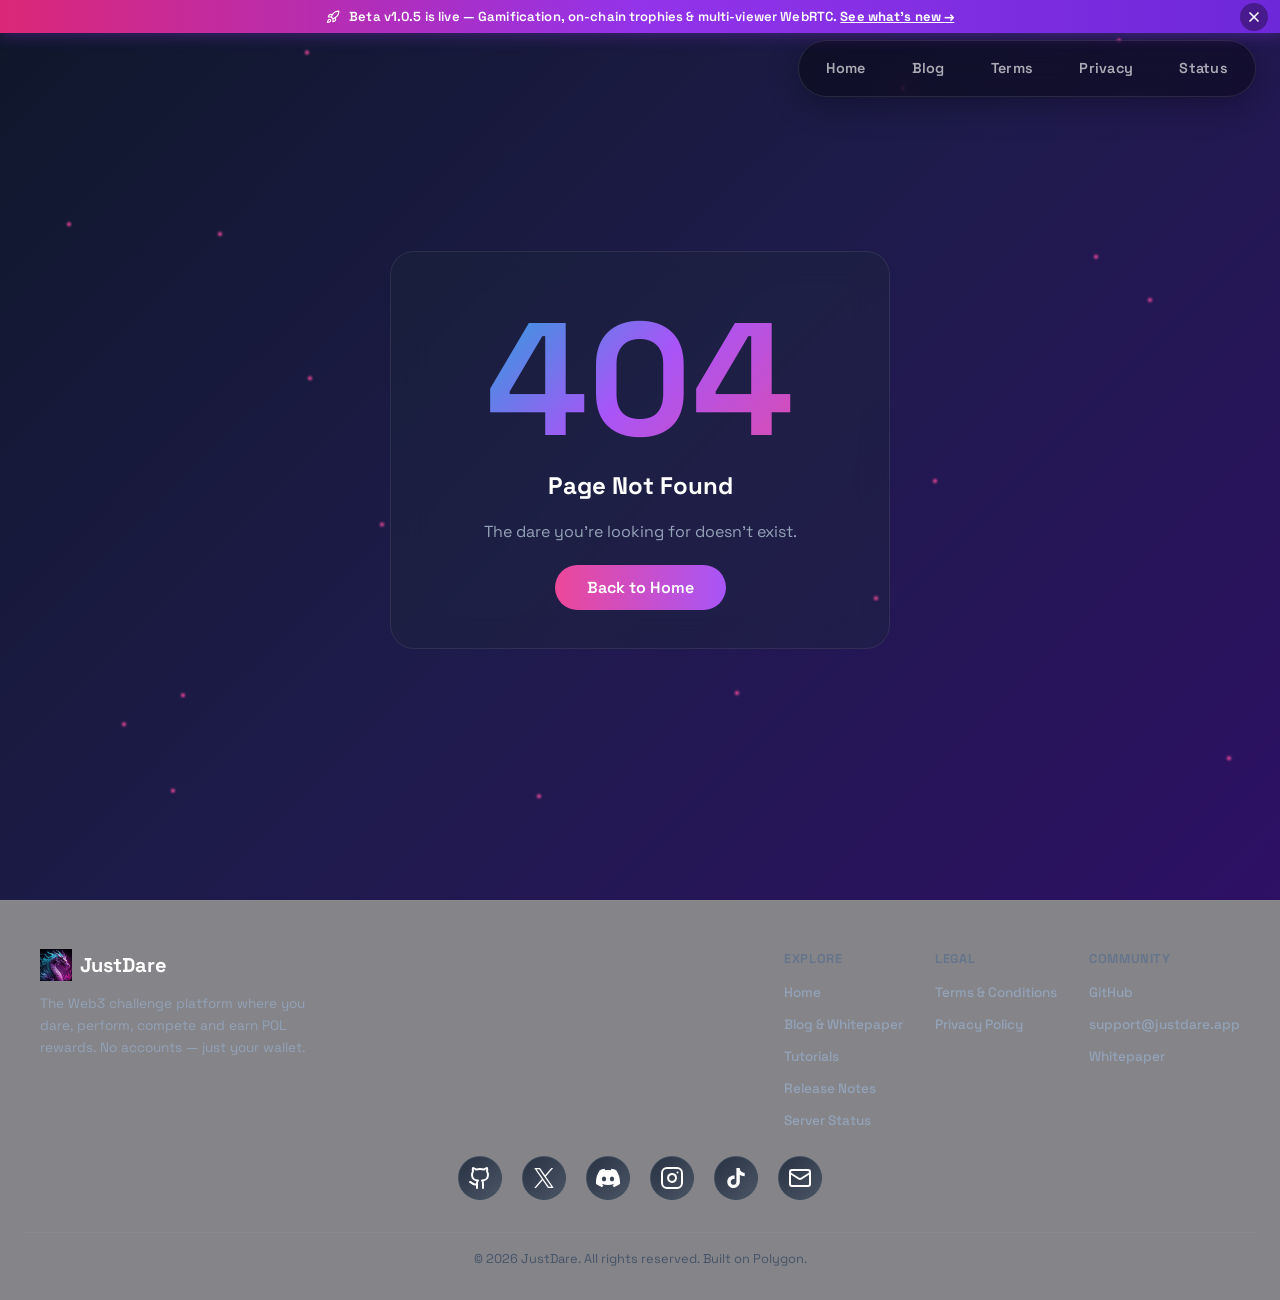
==== index.html @ 3bf2cf42 "Updates" ====
<!doctype html>
<html lang="en">
  <head>
    <!-- Google tag (gtag.js) -->
    <script 
      async
      src="https://www.googletagmanager.com/gtag/js?id=AW-18355187090"
    ></script>
    <script>
      window.dataLayer = window.dataLayer || [];
      function gtag() {
        dataLayer.push(arguments);
      }
      gtag("js", new Date());

      gtag("config", "AW-18355187090");
    </script>
    <meta charset="UTF-8" >

    <!-- Favicons -->
    <link rel="icon" type="image/png" sizes="16x16" href="/favicon-16x16.png" >
    <link rel="icon" type="image/png" sizes="32x32" href="/favicon-32x32.png" >
    <link rel="icon" type="image/png" sizes="48x48" href="/favicon-48x48.png" >
    <link rel="apple-touch-icon" sizes="180x180" href="/apple-touch-icon.png" >
    <link 
      rel="icon"
      type="image/png"
      sizes="192x192"
      href="/android-chrome-192x192.png"
    >
    <link 
      rel="icon"
      type="image/png"
      sizes="512x512"
      href="/android-chrome-512x512.png"
    >

    <meta name="viewport" content="width=device-width, initial-scale=1.0" >

    <!-- SEO Title -->
    <title>JustDare — Online Challenge App: Just Dares, Earn Crypto</title>

    <!-- SEO Meta Description -->
    <meta 
      name="description"
      content="Complete just dares and earn crypto on JustDare — the online challenge platform. Browse online challenges, record your dare, get paid in POL. No followers needed, just courage."
    >

    <!-- Important SEO -->
    <meta name="author" content="JustDare" >
    <meta 
      name="robots"
      content="index, follow, max-image-preview:large, max-snippet:-1, max-video-preview:-1"
    >
    <meta 
      name="keywords"
      content="just dares, online challenge, dare app, challenge app, earn crypto, earn money online, online challenges, web3 challenges, earning money online challenge, Polygon dares, crypto dares, blockchain dare app, fun challenges, social dare app, real-time dare app"
    >
    <link rel="canonical" href="https://justdare.app/" >
    <meta name="application-name" content="JustDare" >
    <meta name="apple-mobile-web-app-title" content="JustDare" >
    <meta name="format-detection" content="telephone=no" >

    <!-- Theme Color -->
    <meta name="theme-color" content="#000000" >

    <!-- Preload Brand Images -->
    <link rel="preload" as="image" href="/assets/LOGO.png" >
    <link rel="preload" as="image" href="/assets/dragon.webp" >

    <!-- Manifest (PWA Support + SEO) -->
    <link rel="manifest" href="/manifest.json" >

    <!-- Open Graph -->
    <meta property="og:type" content="website" >
    <meta 
      property="og:title"
      content="JustDare — Online Challenge App | Just Dares, Earn Crypto"
    >
    <meta 
      property="og:description"
      content="Complete just dares and earn crypto on JustDare. Browse online challenges, record your dare, get paid in POL. No followers needed, just courage."
    >
    <meta 
      property="og:image"
      content="https://justdare.app/android-chrome-512x512.png"
    >
    <meta 
      property="og:image:secure_url"
      content="https://justdare.app/android-chrome-512x512.png"
    >
    <meta property="og:image:type" content="image/png" >
    <meta property="og:image:width" content="512" >
    <meta property="og:image:height" content="512" >
    <meta 
      property="og:image:alt"
      content="JustDare logo — Dare, Perform & Earn Rewards"
    >
    <meta property="og:url" content="https://justdare.app/" >
    <meta property="og:site_name" content="JustDare" >
    <meta property="og:locale" content="en_US" >

    <!-- Twitter -->
    <meta name="twitter:card" content="summary_large_image" >
    <meta name="twitter:title" content="JustDare — Online Challenge App | Just Dares" >
    <meta 
      name="twitter:description"
      content="Complete just dares and earn crypto. Browse online challenges, record your dare, get paid in POL."
    >
    <meta 
      name="twitter:image"
      content="https://justdare.app/assets/twitter.png"
    >
    <meta 
      name="twitter:image:alt"
      content="JustDare — Real-Time Blockchain Challenges"
    >
    <meta name="twitter:site" content="@justdare" >

    <!-- Structured Data: WebSite -->
    <script type="application/ld+json">
      {
        "@context": "https://schema.org",
        "@type": "WebSite",
        "name": "JustDare",
        "url": "https://justdare.app/",
        "description": "Online challenge app where you complete just dares and earn crypto rewards.",
        "publisher": {
          "@type": "Organization",
          "name": "JustDare",
          "url": "https://justdare.app/"
        }
      }
    </script>

    <!-- Structured Data: Software Application -->
    <script type="application/ld+json">
      {
        "@context": "https://schema.org",
        "@type": "SoftwareApplication",
        "name": "JustDare",
        "operatingSystem": "Android, iOS, Windows",
        "applicationCategory": "EntertainmentApplication",
        "url": "https://justdare.app",
        "image": "https://justdare.app/android-chrome-512x512.png",
        "description": "JustDare is an online challenge app where you complete just dares and earn crypto rewards. Create challenges, stream your performance, and get paid in POL on the Polygon blockchain.",
        "featureList": [
          "Online challenges and just dares",
          "Earn crypto rewards in POL",
          "Real-time WebRTC dare streaming",
          "Create and join dares globally",
          "Earn money online with challenge content",
          "Blockchain-verified payouts on Polygon",
          "Soulbound NFT trophies for achievements"
        ],
        "offers": {
          "@type": "Offer",
          "price": "0",
          "priceCurrency": "USD"
        }
      }
    </script>

    <!-- Performance -->
    <link rel="preconnect" href="https://fonts.googleapis.com" >
    <link rel="preconnect" href="https://fonts.gstatic.com" crossorigin >

    <!-- Google AdSense Verification -->
    <meta name="google-adsense-account" content="ca-pub-5491798733288748" >

    <!-- Google AdSense (deferred for performance — loads after first paint) -->
    <script 
      async
      defer
      src="https://pagead2.googlesyndication.com/pagead/js/adsbygoogle.js?client=ca-pub-5491798733288748"
      crossorigin="anonymous"
    ></script>
    <script type="module" crossorigin src="/assets/index-D-potsyv.js"></script>
    <link rel="modulepreload" crossorigin href="/assets/index-CPPIKvJG.js">
    <link rel="stylesheet" crossorigin href="/assets/index-D6R7RLu7.css">
  </head>

  <body> 

    <!-- SPA redirect restore: runs before React to fix the URL for direct visits -->
    <script>
      (function () {
        var redirect = sessionStorage.getItem("justdare-redirect");
        if (redirect) {
          sessionStorage.removeItem("justdare-redirect");
          // Only replace if the current path differs (avoid infinite loop)
          var current = location.pathname + location.search + location.hash;
          if (redirect !== current) {
            history.replaceState(null, "", redirect);
          }
        }
      })();
    </script>

    <div id="root"><div style="max-width:800px;margin:0 auto;padding:2rem;font-family:-apple-system,BlinkMacSystemFont,sans-serif;color:#e5e7eb">
      <h1>JustDare — Online Challenge App: Just Dares, Earn Crypto</h1>
      <p>JustDare is the online challenge app where you complete just dares and earn crypto rewards. Whether you call them online challenges, dares, or challenges — JustDare lets you turn your courage into real earnings. Browse active dares funded by the community, record your performance via real-time WebRTC streaming, and let viewers vote for the best attempts. Winners earn POL crypto on the Polygon blockchain — no followers, no sponsors, no middlemen. Just dares, just courage, just rewards. Looking for earning money online challenges? JustDare is a Web3 dare platform where anyone with a wallet can participate. Create your own dare with a custom bounty, join someone else’s challenge, or pay to watch and vote as a viewer. Every payout is transparent and enforced by smart contracts. Download JustDare free on Android, iOS, and PC. No account needed — just connect your Polygon wallet and start completing dares today.</p>
      <p><strong>JustDare</strong> — Make Courage Pay. Download the app and start your first dare today.</p>
    </div></div>

    <!-- Noscript fallback -->
<noscript>
  <div style="padding: 20px; text-align: center; font-family: Arial, sans-serif; max-width: 800px; margin: 0 auto;">
    <img src="/assets/LOGO.png" alt="JustDare Logo" style="max-width: 200px; margin-bottom: 20px;" />

    <h1>JustDare — Online Challenge App: Dare, Earn Crypto, Compete</h1>

    <p>JustDare is a Web3 dare platform where you complete real-time online challenges and earn POL crypto rewards. Browse active dares, record your performance via WebRTC streaming, and get paid by viewers. No account needed — connect your Polygon wallet and start earning.</p>

    <ul style="text-align: left; display: inline-block;">
      <li><strong>Just dares</strong> — complete online challenges and earn crypto</li>
      <li><strong>Earning money online challenges</strong> — get paid for your content</li>
      <li><strong>Blockchain dare app</strong> — transparent payouts on Polygon</li>
      <li><strong>Web3 challenge platform</strong> — no account needed, just a wallet</li>
      <li><strong>Download APK</strong> — available for Android devices</li>
    </ul>

    <p><strong>Pages:</strong></p>
    <ul style="text-align: left; display: inline-block;">
      <li><a href="https://justdare.app/">Home</a> — Browse current dares and challenges</li>
      <li><a href="https://justdare.app/blog">Blog</a> — Whitepaper, tutorials, release notes</li>
      <li><a href="https://justdare.app/terms">Terms of Service</a></li>
      <li><a href="https://justdare.app/privacy">Privacy Policy</a></li>
      <li><a href="https://justdare.app/status">Server Status</a></li>
    </ul>

    <p>JustDare — Make Courage Pay. Download the app and start your first dare today.</p>
    <p><a href="https://justdare.app">https://justdare.app</a></p>
  </div>
</noscript>

  </body>
</html>
---- assets/index-D6R7RLu7.css ----
@import"https://fonts.googleapis.com/css2?family=Space+Grotesk:wght@300..700&display=swap";:root{font-family:system-ui,Avenir,Helvetica,Arial,sans-serif;line-height:1.5;font-weight:400;color-scheme:light dark;color:#ffffffde;background-color:#242424;font-synthesis:none;text-rendering:optimizeLegibility;-webkit-font-smoothing:antialiased;-moz-osx-font-smoothing:grayscale}a{font-weight:500;color:#646cff;text-decoration:inherit}a:hover{color:#535bf2}body{margin:0;display:flex;place-items:center;min-width:320px;min-height:100vh}h1{font-size:3.2em;line-height:1.1}button{border-radius:8px;border:1px solid transparent;padding:.6em 1.2em;font-size:1em;font-weight:500;font-family:inherit;background-color:#1a1a1a;cursor:pointer;transition:border-color .25s}button:hover{border-color:#646cff}button:focus,button:focus-visible{outline:none;box-shadow:0 0 0 2px #a955f757}@media(prefers-color-scheme:light){:root{color:#213547;background-color:#fff}a:hover{color:#747bff}button{background-color:#f9f9f9}}:root{--color-primary: #db2777;--color-secondary: #9333ea;--color-accent: #ec4899;--bg-dark: rgba(15, 23, 42, .8);--text-light: #e5e7eb;--shadow-button: 0 4px 12px rgba(219, 39, 119, .3);--shadow-button-hover: 0 6px 18px rgba(219, 39, 119, .5)}*{margin:0;padding:0;box-sizing:border-box}html{scroll-behavior:smooth}body{font-family:Space Grotesk,sans-serif;background:var(--color-bg-dark);color:#fff;margin:0;padding:0;overflow-x:hidden}.app-container{position:relative;min-height:100vh;width:100vw}.background-gradient{position:fixed;top:0;left:0;width:100%;height:100%;background:linear-gradient(135deg,#0f172a,#1e1b4b,#2e1065);z-index:-2}.content-wrapper{position:relative;z-index:1}.particles-container{position:fixed;top:0;left:0;width:100%;height:100%;pointer-events:none;z-index:0}.particle{position:absolute;width:4px;height:4px;background:var(--color-accent);border-radius:50%;filter:blur(1px)}::-webkit-scrollbar{width:8px}::-webkit-scrollbar-track{background:#1e1b4b}::-webkit-scrollbar-thumb{background:linear-gradient(to bottom,var(--color-primary),var(--color-secondary));border-radius:4px}::-webkit-scrollbar-thumb:hover{background:linear-gradient(to bottom,var(--color-accent),var(--color-secondary))}.particle{position:absolute;border-radius:50%;animation:float 15s infinite ease-in-out}@keyframes float{0%,to{transform:translateY(0)}50%{transform:translateY(-20px)}}
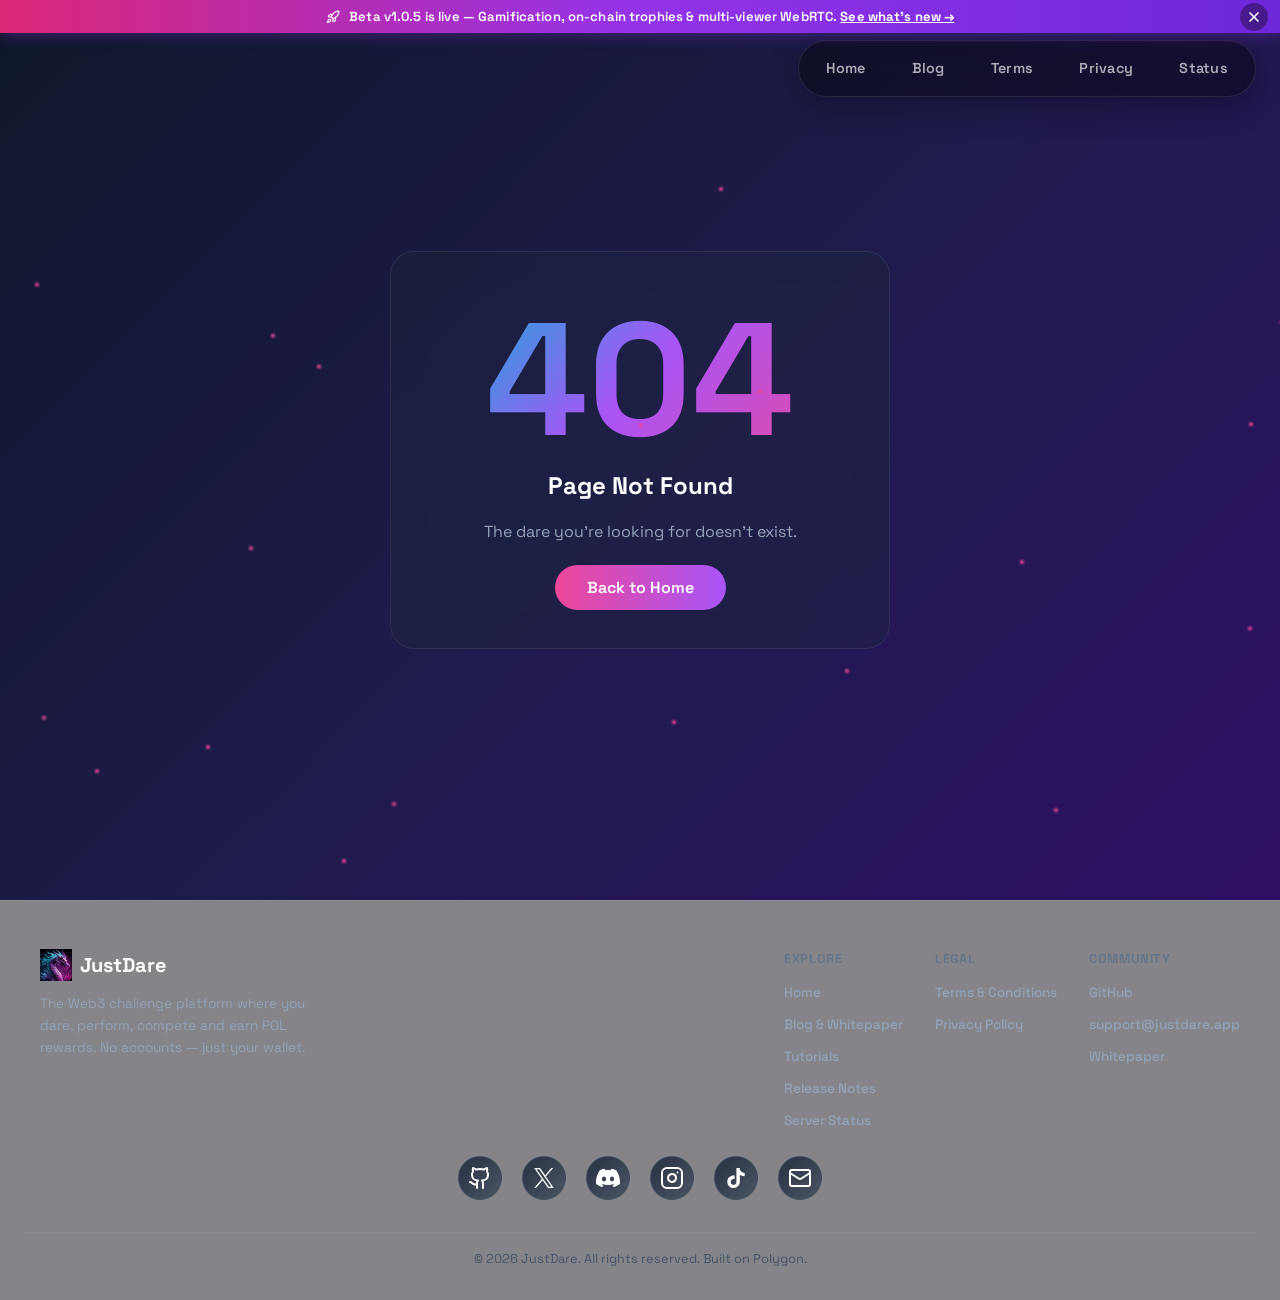
==== commit 3f42524e: "Updates" ====
--- a/index.html
+++ b/index.html
@@ -175,7 +175,7 @@
       src="https://pagead2.googlesyndication.com/pagead/js/adsbygoogle.js?client=ca-pub-5491798733288748"
       crossorigin="anonymous"
     ></script>
-    <script type="module" crossorigin src="/assets/index-D-potsyv.js"></script>
+    <script type="module" crossorigin src="/assets/index-BI839bI3.js"></script>
     <link rel="modulepreload" crossorigin href="/assets/index-CPPIKvJG.js">
     <link rel="stylesheet" crossorigin href="/assets/index-D6R7RLu7.css">
   </head>
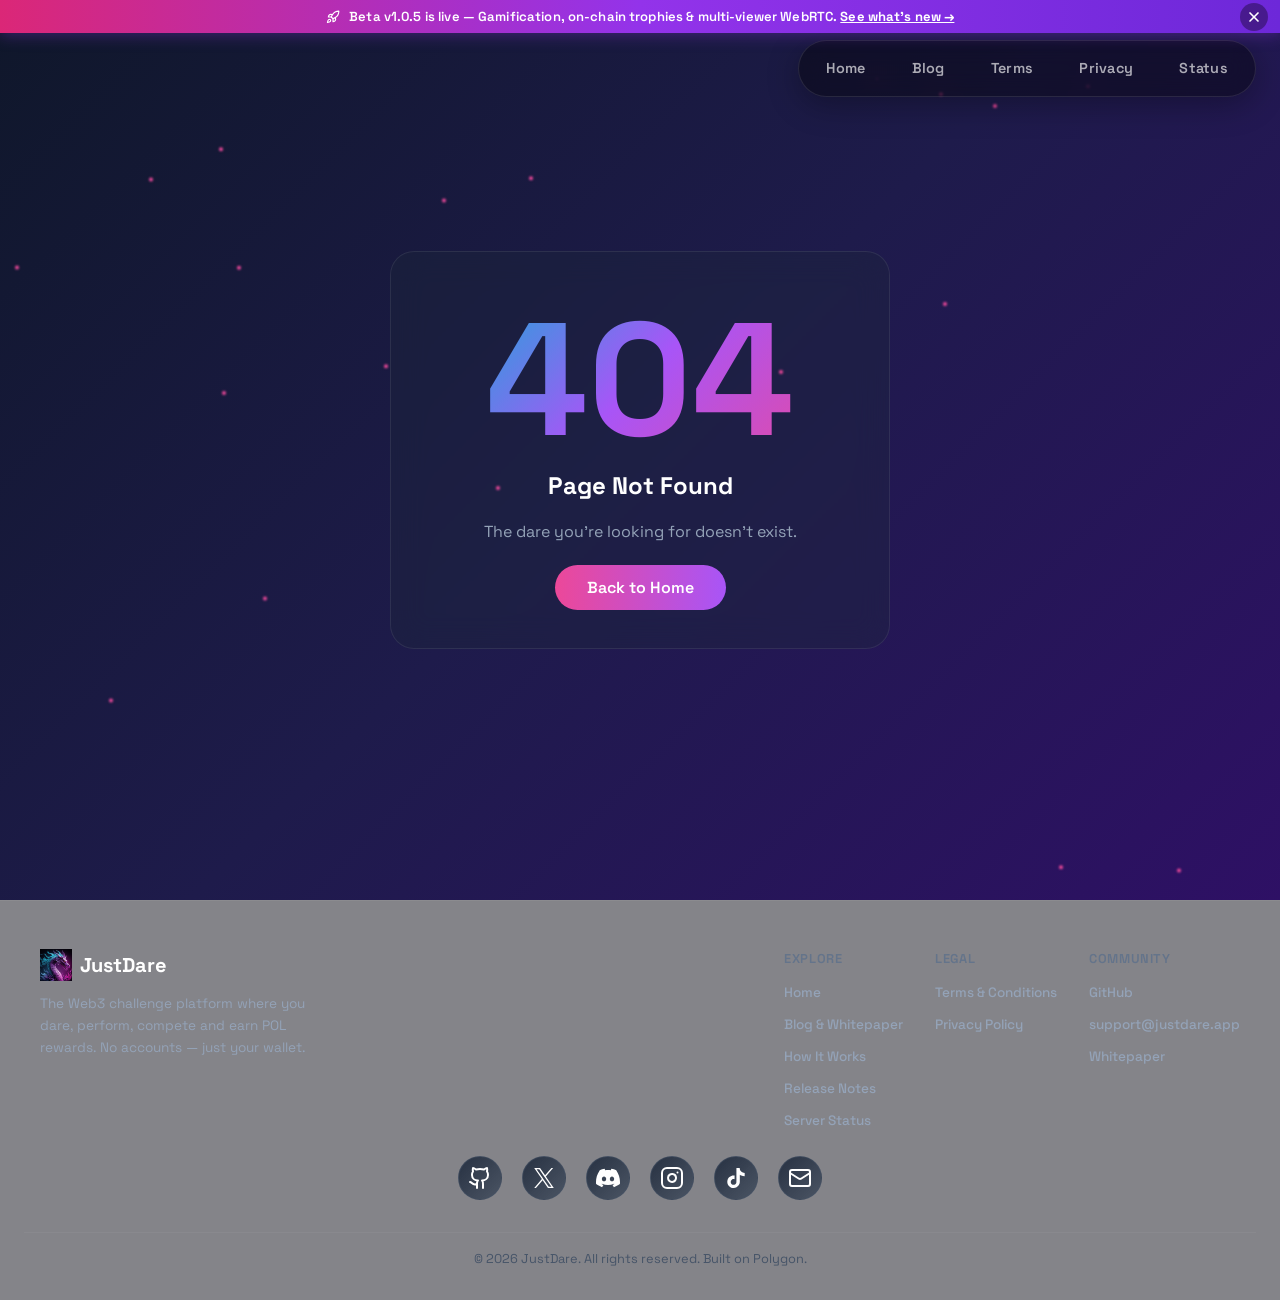
==== commit 173159fd: "Updates" ====
--- a/index.html
+++ b/index.html
@@ -38,12 +38,12 @@
     <meta name="viewport" content="width=device-width, initial-scale=1.0" >
 
     <!-- SEO Title -->
-    <title>JustDare — Online Challenge App: Just Dares, Earn Crypto</title>
+    <title>JustDare: Earn Real Money for Completing Challenges &amp; Dares (2026)</title>
 
     <!-- SEO Meta Description -->
     <meta 
       name="description"
-      content="Complete just dares and earn crypto on JustDare — the online challenge platform. Browse online challenges, record your dare, get paid in POL. No followers needed, just courage."
+      content="Get paid real money for completing online challenges and dares. JustDare pays you cash & crypto rewards for your videos. No followers needed, no scams. Download free."
     >
 
     <!-- Important SEO -->
@@ -54,7 +54,7 @@
     >
     <meta 
       name="keywords"
-      content="just dares, online challenge, dare app, challenge app, earn crypto, earn money online, online challenges, web3 challenges, earning money online challenge, Polygon dares, crypto dares, blockchain dare app, fun challenges, social dare app, real-time dare app"
+      content="earn real money, online challenges, get paid to do dares, dare app, challenge app, apps that pay you real money, earn crypto, online challenge app, web3 challenges, earning money online challenge, Polygon dares, crypto dares, blockchain dare platform, side hustle app, video challenge rewards, make money from your phone"
     >
     <link rel="canonical" href="https://justdare.app/" >
     <meta name="application-name" content="JustDare" >
@@ -75,11 +75,11 @@
     <meta property="og:type" content="website" >
     <meta 
       property="og:title"
-      content="JustDare — Online Challenge App | Just Dares, Earn Crypto"
+      content="JustDare: Earn Real Money for Completing Challenges & Dares (2026)"
     >
     <meta 
       property="og:description"
-      content="Complete just dares and earn crypto on JustDare. Browse online challenges, record your dare, get paid in POL. No followers needed, just courage."
+      content="Get paid real money for completing online challenges and dares. JustDare pays you cash & crypto rewards for your videos. No followers needed, no scams. Download free."
     >
     <meta 
       property="og:image"
@@ -94,7 +94,7 @@
     <meta property="og:image:height" content="512" >
     <meta 
       property="og:image:alt"
-      content="JustDare logo — Dare, Perform & Earn Rewards"
+      content="JustDare — Earn Real Money for Completing Challenges & Dares"
     >
     <meta property="og:url" content="https://justdare.app/" >
     <meta property="og:site_name" content="JustDare" >
@@ -102,18 +102,18 @@
 
     <!-- Twitter -->
     <meta name="twitter:card" content="summary_large_image" >
-    <meta name="twitter:title" content="JustDare — Online Challenge App | Just Dares" >
+    <meta name="twitter:title" content="JustDare: Earn Real Money for Challenges & Dares" >
     <meta 
       name="twitter:description"
-      content="Complete just dares and earn crypto. Browse online challenges, record your dare, get paid in POL."
+      content="Get paid real money for completing online challenges and dares. JustDare pays you cash & crypto rewards. No followers needed, no scams. Download free."
     >
     <meta 
       name="twitter:image"
-      content="https://justdare.app/assets/twitter.png"
+      content="https://justdare.app/android-chrome-512x512.png"
     >
     <meta 
       name="twitter:image:alt"
-      content="JustDare — Real-Time Blockchain Challenges"
+      content="JustDare — Earn Real Money Completing Challenges & Dares"
     >
     <meta name="twitter:site" content="@justdare" >
 
@@ -124,7 +124,7 @@
         "@type": "WebSite",
         "name": "JustDare",
         "url": "https://justdare.app/",
-        "description": "Online challenge app where you complete just dares and earn crypto rewards.",
+        "description": "Online challenge app where you get paid real money for completing dares. Earn cash and crypto rewards. No followers needed, no scams.",
         "publisher": {
           "@type": "Organization",
           "name": "JustDare",
@@ -133,7 +133,7 @@
       }
     </script>
 
-    <!-- Structured Data: Software Application -->
+    <!-- Structured Data: SoftwareApplication -->
     <script type="application/ld+json">
       {
         "@context": "https://schema.org",
@@ -143,14 +143,14 @@
         "applicationCategory": "EntertainmentApplication",
         "url": "https://justdare.app",
         "image": "https://justdare.app/android-chrome-512x512.png",
-        "description": "JustDare is an online challenge app where you complete just dares and earn crypto rewards. Create challenges, stream your performance, and get paid in POL on the Polygon blockchain.",
+        "description": "JustDare is an app that pays you real money for completing challenges and dares. Create challenges, record your performance, and get paid in cash and POL crypto on the Polygon blockchain. No followers needed, no scams — just courage.",
         "featureList": [
-          "Online challenges and just dares",
-          "Earn crypto rewards in POL",
+          "Get paid real money for completing online challenges and dares",
+          "Earn cash and crypto rewards in POL",
           "Real-time WebRTC dare streaming",
-          "Create and join dares globally",
-          "Earn money online with challenge content",
-          "Blockchain-verified payouts on Polygon",
+          "Create and join dares globally from your phone",
+          "Earn money online with challenge content — side hustle app",
+          "Blockchain-verified payouts on Polygon — no scams",
           "Soulbound NFT trophies for achievements"
         ],
         "offers": {
@@ -161,6 +161,64 @@
       }
     </script>
 
+    <!-- Structured Data: FAQPage -->
+    <script type="application/ld+json">
+      {
+        "@context": "https://schema.org",
+        "@type": "FAQPage",
+        "mainEntity": [
+          {
+            "@type": "Question",
+            "name": "How do I earn real money on JustDare?",
+            "acceptedAnswer": {
+              "@type": "Answer",
+              "text": "Browse active dares, record yourself completing the challenge via WebRTC streaming, and let viewers vote. The top 3 participants share the bounty prize pool. Winners get paid in POL cryptocurrency via audited smart contracts on the Polygon blockchain. No followers, no sponsors, no middlemen."
+            }
+          },
+          {
+            "@type": "Question",
+            "name": "Is JustDare legit or a scam?",
+            "acceptedAnswer": {
+              "@type": "Answer",
+              "text": "JustDare is a legitimate app that pays real money. All bounties are held in audited smart contract escrow on the Polygon blockchain, ensuring transparent and automatic payouts. The app has no access to your funds. Winners are determined by viewer votes recorded on-chain."
+            }
+          },
+          {
+            "@type": "Question",
+            "name": "Do I need followers to earn money on JustDare?",
+            "acceptedAnswer": {
+              "@type": "Answer",
+              "text": "No. Unlike TikTok or YouTube, you do not need followers, subscribers, or sponsors to earn. JustDare pays based on viewer votes on your dare performance, not your follower count. Anyone can join and start earning immediately."
+            }
+          },
+          {
+            "@type": "Question",
+            "name": "Can I earn cryptocurrency from my phone with JustDare?",
+            "acceptedAnswer": {
+              "@type": "Answer",
+              "text": "Yes. JustDare is a mobile crypto earning app available on Android, iOS, and PC. Complete challenges, get voted by viewers, and earn POL cryptocurrency directly to your wallet. No account needed — just connect your Polygon wallet."
+            }
+          },
+          {
+            "@type": "Question",
+            "name": "What kind of dares and challenges can I complete to earn money?",
+            "acceptedAnswer": {
+              "@type": "Answer",
+              "text": "JustDare hosts a wide variety of online challenges and dares funded by the global community. Challenges range from creative and fun dares to skill-based competitions. Browse the app to see currently active dares with open bounties you can attempt."
+            }
+          },
+          {
+            "@type": "Question",
+            "name": "How is JustDare different from other money-making apps?",
+            "acceptedAnswer": {
+              "@type": "Answer",
+              "text": "JustDare is a blockchain-based dare platform that pays you for your courage and creativity — not for taking surveys or watching ads. Smart contracts hold bounty funds in escrow, viewers vote transparently on-chain, and winners get paid automatically. It's a new way to earn real money online."
+            }
+          }
+        ]
+      }
+    </script>
+
     <!-- Performance -->
     <link rel="preconnect" href="https://fonts.googleapis.com" >
     <link rel="preconnect" href="https://fonts.gstatic.com" crossorigin >
@@ -175,7 +233,7 @@
       src="https://pagead2.googlesyndication.com/pagead/js/adsbygoogle.js?client=ca-pub-5491798733288748"
       crossorigin="anonymous"
     ></script>
-    <script type="module" crossorigin src="/assets/index-BI839bI3.js"></script>
+    <script type="module" crossorigin src="/assets/index-C4aum-Cu.js"></script>
     <link rel="modulepreload" crossorigin href="/assets/index-CPPIKvJG.js">
     <link rel="stylesheet" crossorigin href="/assets/index-D6R7RLu7.css">
   </head>
@@ -198,8 +256,8 @@
     </script>
 
     <div id="root"><div style="max-width:800px;margin:0 auto;padding:2rem;font-family:-apple-system,BlinkMacSystemFont,sans-serif;color:#e5e7eb">
-      <h1>JustDare — Online Challenge App: Just Dares, Earn Crypto</h1>
-      <p>JustDare is the online challenge app where you complete just dares and earn crypto rewards. Whether you call them online challenges, dares, or challenges — JustDare lets you turn your courage into real earnings. Browse active dares funded by the community, record your performance via real-time WebRTC streaming, and let viewers vote for the best attempts. Winners earn POL crypto on the Polygon blockchain — no followers, no sponsors, no middlemen. Just dares, just courage, just rewards. Looking for earning money online challenges? JustDare is a Web3 dare platform where anyone with a wallet can participate. Create your own dare with a custom bounty, join someone else’s challenge, or pay to watch and vote as a viewer. Every payout is transparent and enforced by smart contracts. Download JustDare free on Android, iOS, and PC. No account needed — just connect your Polygon wallet and start completing dares today.</p>
+      <h1>JustDare: Earn Real Money for Completing Challenges & Dares (2026)</h1>
+      <p>JustDare is the app that pays you real money for completing online challenges and dares. Get paid in cash and POL crypto rewards for your videos. No followers needed, no scams — just courage. Browse active dares funded by the global community, record your performance via real-time WebRTC streaming, and let viewers vote for the best attempts. Winners earn POL crypto automatically via audited smart contracts on the Polygon blockchain — no followers, no sponsors, no middlemen. Looking for apps that pay you real money? JustDare is the best side hustle app for earning extra cash from your phone. Create your own dare with a custom bounty, join someone else's challenge, or pay to watch and vote as a viewer. Every payout is transparent and enforced by smart contracts. Download JustDare free on Android, iOS, and PC. No account needed — just connect your Polygon wallet and start earning real money today.</p>
       <p><strong>JustDare</strong> — Make Courage Pay. Download the app and start your first dare today.</p>
     </div></div> 
@@ -209,21 +267,22 @@
   <div style="padding: 20px; text-align: center; font-family: Arial, sans-serif; max-width: 800px; margin: 0 auto;">
     <img src="/assets/LOGO.png" alt="JustDare Logo" style="max-width: 200px; margin-bottom: 20px;" />
 
-    <h1>JustDare — Online Challenge App: Dare, Earn Crypto, Compete</h1>
-
-    <p>JustDare is a Web3 dare platform where you complete real-time online challenges and earn POL crypto rewards. Browse active dares, record your performance via WebRTC streaming, and get paid by viewers. No account needed — connect your Polygon wallet and start earning.</p>
+    <h1>JustDare — Earn Real Money for Completing Challenges & Dares (2026)</h1>
+
+    <p>JustDare is the app that pays you real money for completing online challenges and dares. Browse active dares, record your performance via WebRTC streaming, and get paid in cash and POL crypto rewards. No followers needed, no scams — just courage. Connect your Polygon wallet and start earning from your phone today.</p>
 
     <ul style="text-align: left; display: inline-block;">
-      <li><strong>Just dares</strong> — complete online challenges and earn crypto</li>
-      <li><strong>Earning money online challenges</strong> — get paid for your content</li>
-      <li><strong>Blockchain dare app</strong> — transparent payouts on Polygon</li>
-      <li><strong>Web3 challenge platform</strong> — no account needed, just a wallet</li>
-      <li><strong>Download APK</strong> — available for Android devices</li>
+      <li><strong>Earn real money</strong> — get paid for completing online challenges and dares</li>
+      <li><strong>Apps that pay you real money</strong> — no surveys, no scams, just do dares and earn</li>
+      <li><strong>Blockchain dare platform</strong> — transparent payouts on Polygon, smart contract escrow</li>
+      <li><strong>Side hustle app</strong> — earn extra cash and crypto from your phone</li>
+      <li><strong>Download free</strong> — available for Android, iOS, and PC</li>
     </ul>
 
     <p><strong>Pages:</strong></p>
     <ul style="text-align: left; display: inline-block;">
-      <li><a href="https://justdare.app/">Home</a> — Browse current dares and challenges</li>
+      <li><a href="https://justdare.app/">Home</a> — Browse dares and start earning real money</li>
+      <li><a href="https://justdare.app/how-it-works">How It Works</a> — Step-by-step tutorials to master the app</li>
       <li><a href="https://justdare.app/blog">Blog</a> — Whitepaper, tutorials, release notes</li>
       <li><a href="https://justdare.app/terms">Terms of Service</a></li>
       <li><a href="https://justdare.app/privacy">Privacy Policy</a></li>
@@ -236,4 +295,4 @@
 </noscript>
 
   </body>
-</html>
+</html>
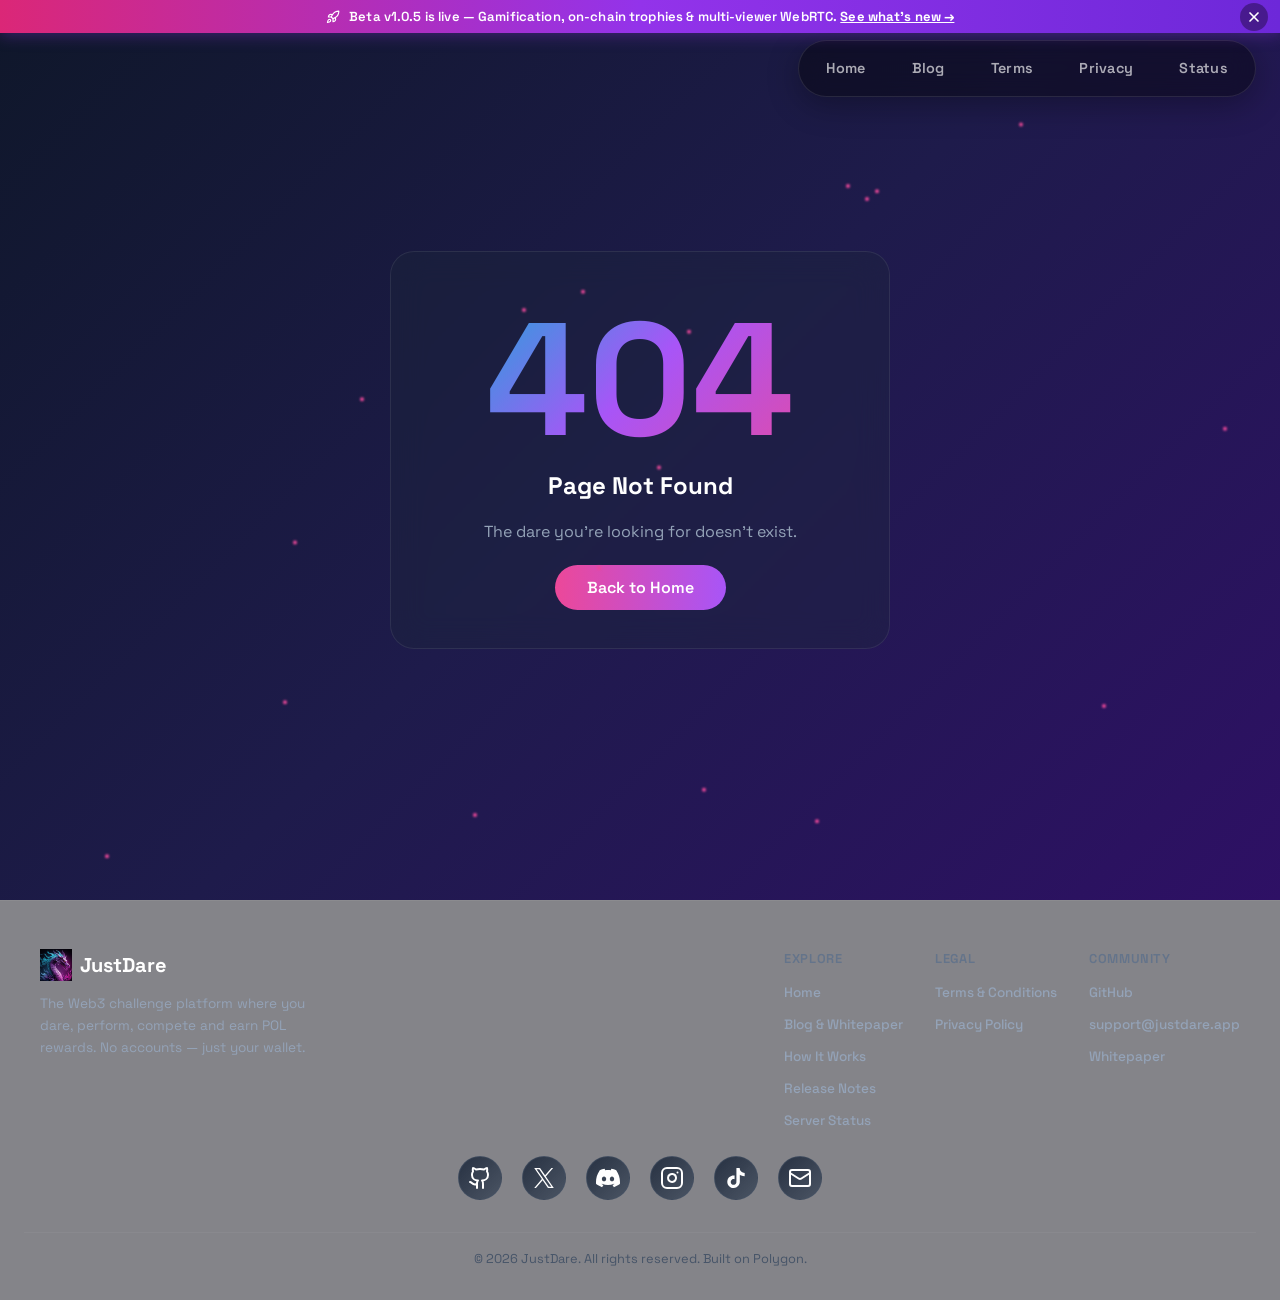
==== commit 0c44ec39: "Updates" ====
--- a/index.html
+++ b/index.html
@@ -56,7 +56,6 @@
       name="keywords"
       content="earn real money, online challenges, get paid to do dares, dare app, challenge app, apps that pay you real money, earn crypto, online challenge app, web3 challenges, earning money online challenge, Polygon dares, crypto dares, blockchain dare platform, side hustle app, video challenge rewards, make money from your phone"
     >
-    <link rel="canonical" href="https://justdare.app/" >
     <meta name="application-name" content="JustDare" >
     <meta name="apple-mobile-web-app-title" content="JustDare" >
     <meta name="format-detection" content="telephone=no" >
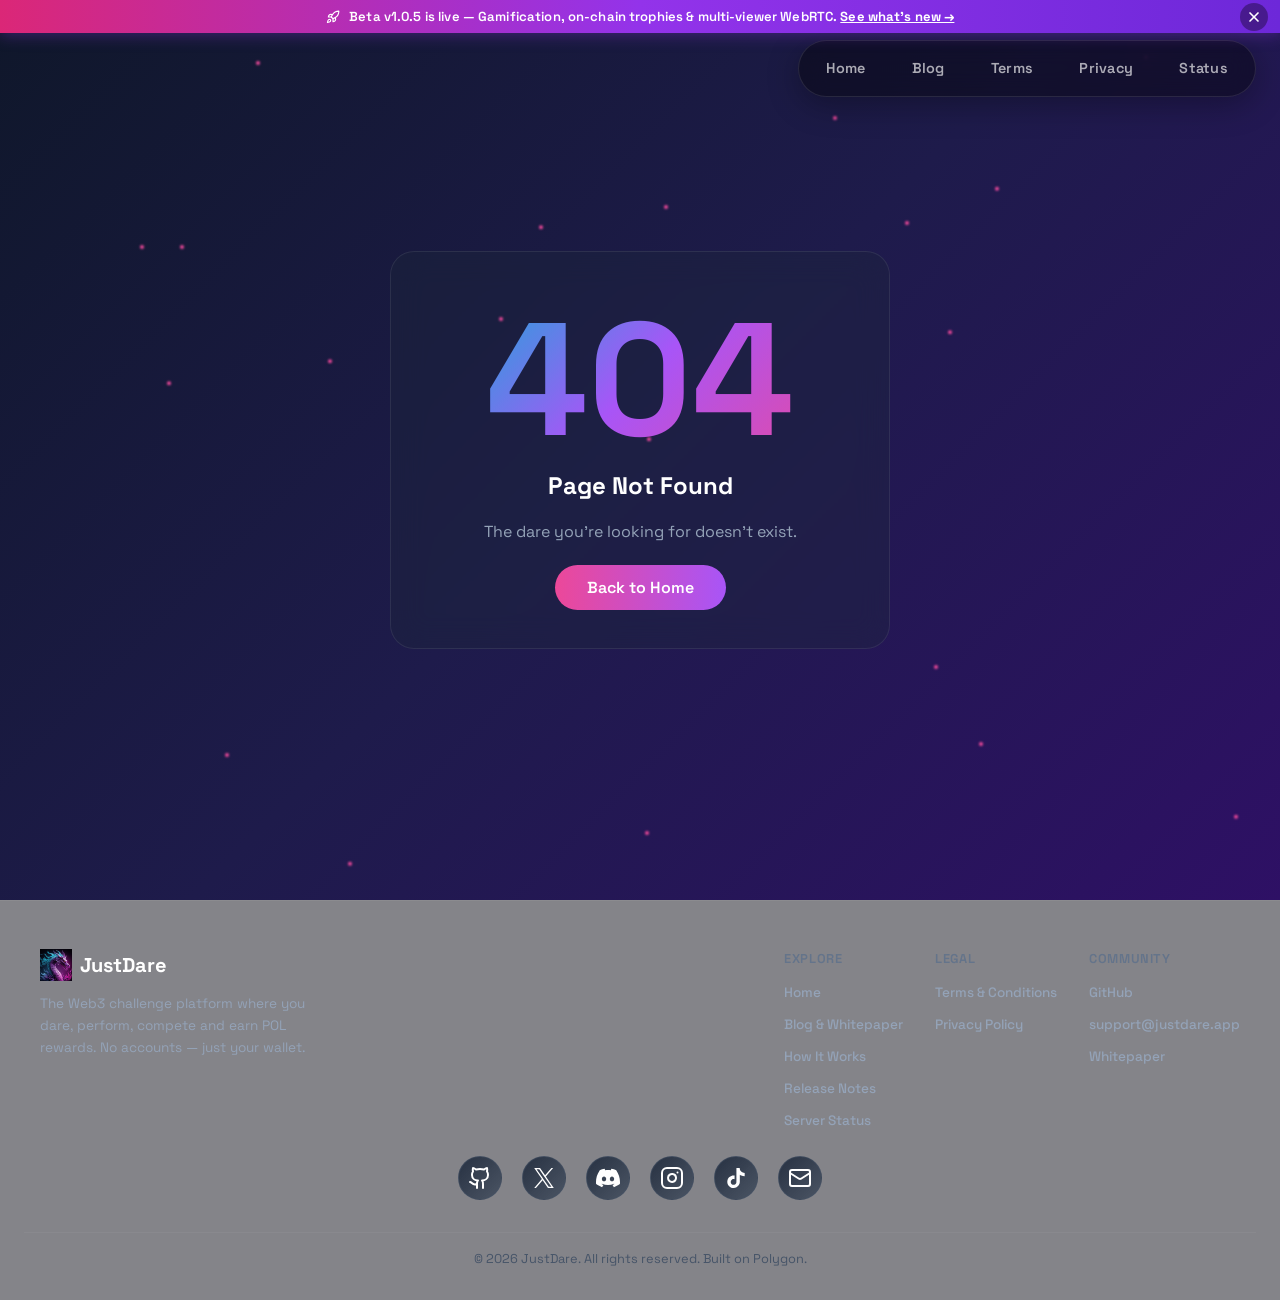
==== commit 4cac91ed: "Updates" ====
--- a/index.html
+++ b/index.html
@@ -1,6 +1,6 @@
 <!doctype html>
 <html lang="en">
-  <head>
+  <head><title>JustDare: Earn Real Money for Completing Challenges &amp; Dares (2026)</title>
     <!-- Google tag (gtag.js) -->
     <script 
       async
@@ -37,25 +37,8 @@
 
     <meta name="viewport" content="width=device-width, initial-scale=1.0" >
 
-    <!-- SEO Title -->
-    <title>JustDare: Earn Real Money for Completing Challenges &amp; Dares (2026)</title>
-
-    <!-- SEO Meta Description -->
-    <meta 
-      name="description"
-      content="Get paid real money for completing online challenges and dares. JustDare pays you cash & crypto rewards for your videos. No followers needed, no scams. Download free."
-    >
-
     <!-- Important SEO -->
     <meta name="author" content="JustDare" >
-    <meta 
-      name="robots"
-      content="index, follow, max-image-preview:large, max-snippet:-1, max-video-preview:-1"
-    >
-    <meta 
-      name="keywords"
-      content="earn real money, online challenges, get paid to do dares, dare app, challenge app, apps that pay you real money, earn crypto, online challenge app, web3 challenges, earning money online challenge, Polygon dares, crypto dares, blockchain dare platform, side hustle app, video challenge rewards, make money from your phone"
-    >
     <meta name="application-name" content="JustDare" >
     <meta name="apple-mobile-web-app-title" content="JustDare" >
     <meta name="format-detection" content="telephone=no" >
@@ -69,52 +52,6 @@
 
     <!-- Manifest (PWA Support + SEO) -->
     <link rel="manifest" href="/manifest.json" >
-
-    <!-- Open Graph -->
-    <meta property="og:type" content="website" >
-    <meta 
-      property="og:title"
-      content="JustDare: Earn Real Money for Completing Challenges & Dares (2026)"
-    >
-    <meta 
-      property="og:description"
-      content="Get paid real money for completing online challenges and dares. JustDare pays you cash & crypto rewards for your videos. No followers needed, no scams. Download free."
-    >
-    <meta 
-      property="og:image"
-      content="https://justdare.app/android-chrome-512x512.png"
-    >
-    <meta 
-      property="og:image:secure_url"
-      content="https://justdare.app/android-chrome-512x512.png"
-    >
-    <meta property="og:image:type" content="image/png" >
-    <meta property="og:image:width" content="512" >
-    <meta property="og:image:height" content="512" >
-    <meta 
-      property="og:image:alt"
-      content="JustDare — Earn Real Money for Completing Challenges & Dares"
-    >
-    <meta property="og:url" content="https://justdare.app/" >
-    <meta property="og:site_name" content="JustDare" >
-    <meta property="og:locale" content="en_US" >
-
-    <!-- Twitter -->
-    <meta name="twitter:card" content="summary_large_image" >
-    <meta name="twitter:title" content="JustDare: Earn Real Money for Challenges & Dares" >
-    <meta 
-      name="twitter:description"
-      content="Get paid real money for completing online challenges and dares. JustDare pays you cash & crypto rewards. No followers needed, no scams. Download free."
-    >
-    <meta 
-      name="twitter:image"
-      content="https://justdare.app/android-chrome-512x512.png"
-    >
-    <meta 
-      name="twitter:image:alt"
-      content="JustDare — Earn Real Money Completing Challenges & Dares"
-    >
-    <meta name="twitter:site" content="@justdare" >
 
     <!-- Structured Data: WebSite -->
     <script type="application/ld+json">
@@ -232,7 +169,7 @@
       src="https://pagead2.googlesyndication.com/pagead/js/adsbygoogle.js?client=ca-pub-5491798733288748"
       crossorigin="anonymous"
     ></script>
-    <script type="module" crossorigin src="/assets/index-C4aum-Cu.js"></script>
+    <script type="module" crossorigin src="/assets/index-C8A8ydlj.js"></script>
     <link rel="modulepreload" crossorigin href="/assets/index-CPPIKvJG.js">
     <link rel="stylesheet" crossorigin href="/assets/index-D6R7RLu7.css">
   </head>
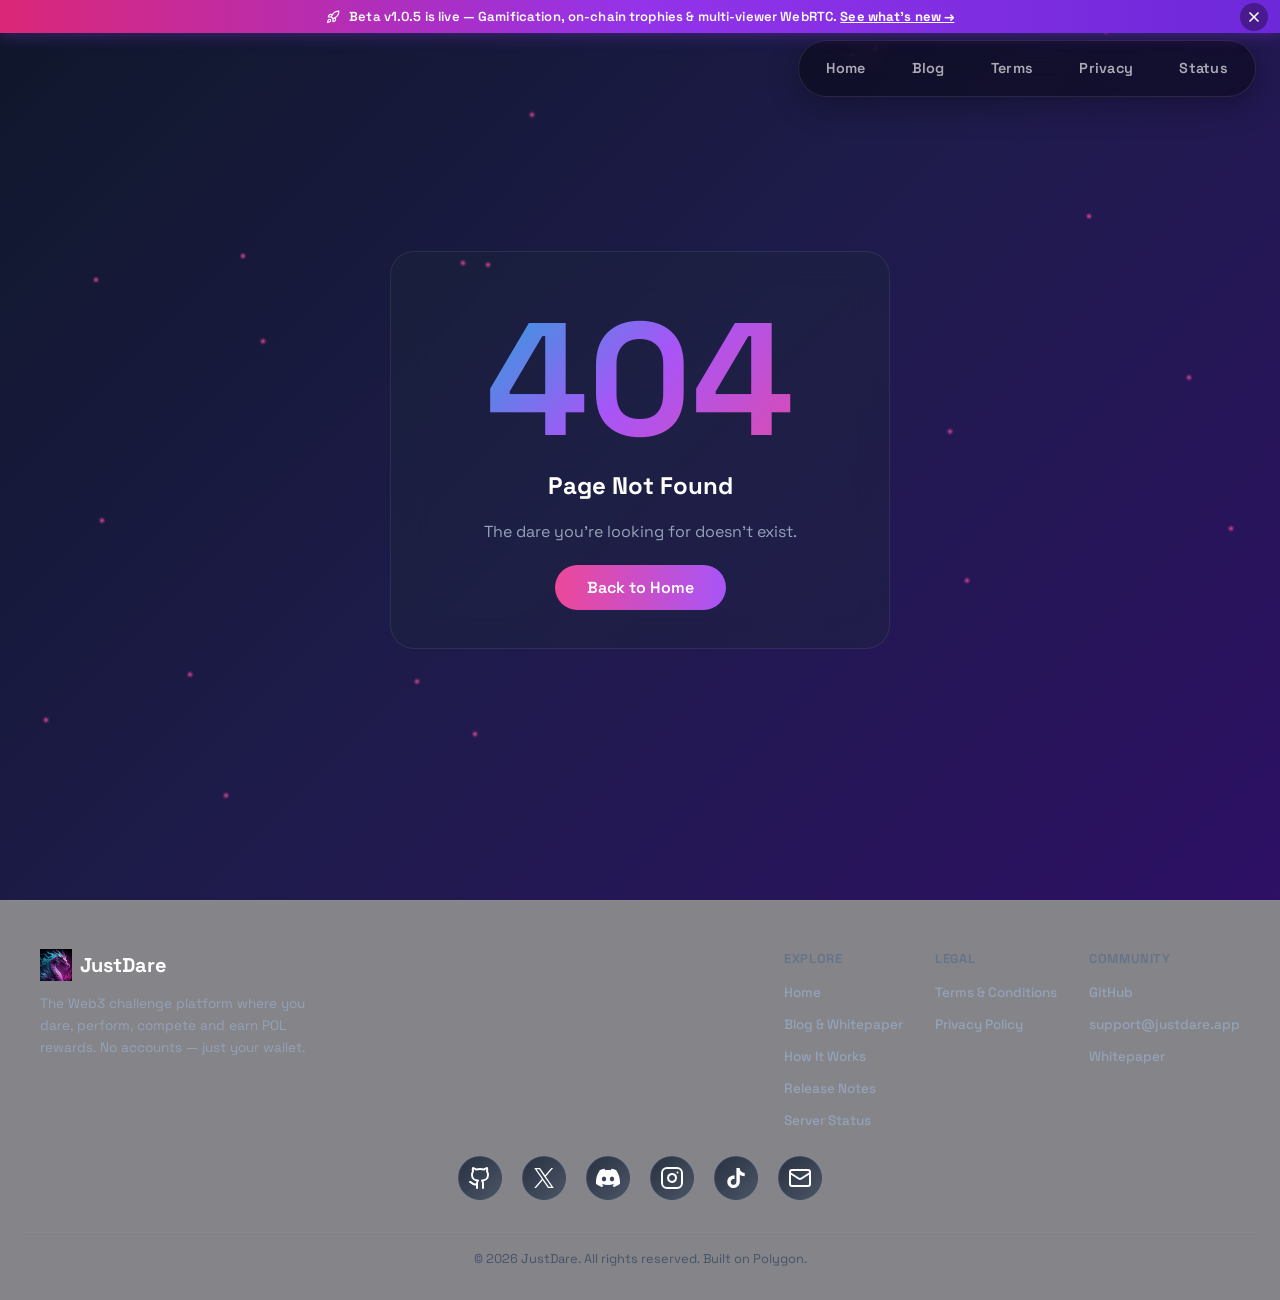
==== commit 9fe9a19b: "Updates" ====
--- a/index.html
+++ b/index.html
@@ -169,7 +169,7 @@
       src="https://pagead2.googlesyndication.com/pagead/js/adsbygoogle.js?client=ca-pub-5491798733288748"
       crossorigin="anonymous"
     ></script>
-    <script type="module" crossorigin src="/assets/index-C8A8ydlj.js"></script>
+    <script type="module" crossorigin src="/assets/index-CbQLAEDJ.js"></script>
     <link rel="modulepreload" crossorigin href="/assets/index-CPPIKvJG.js">
     <link rel="stylesheet" crossorigin href="/assets/index-D6R7RLu7.css">
   </head>
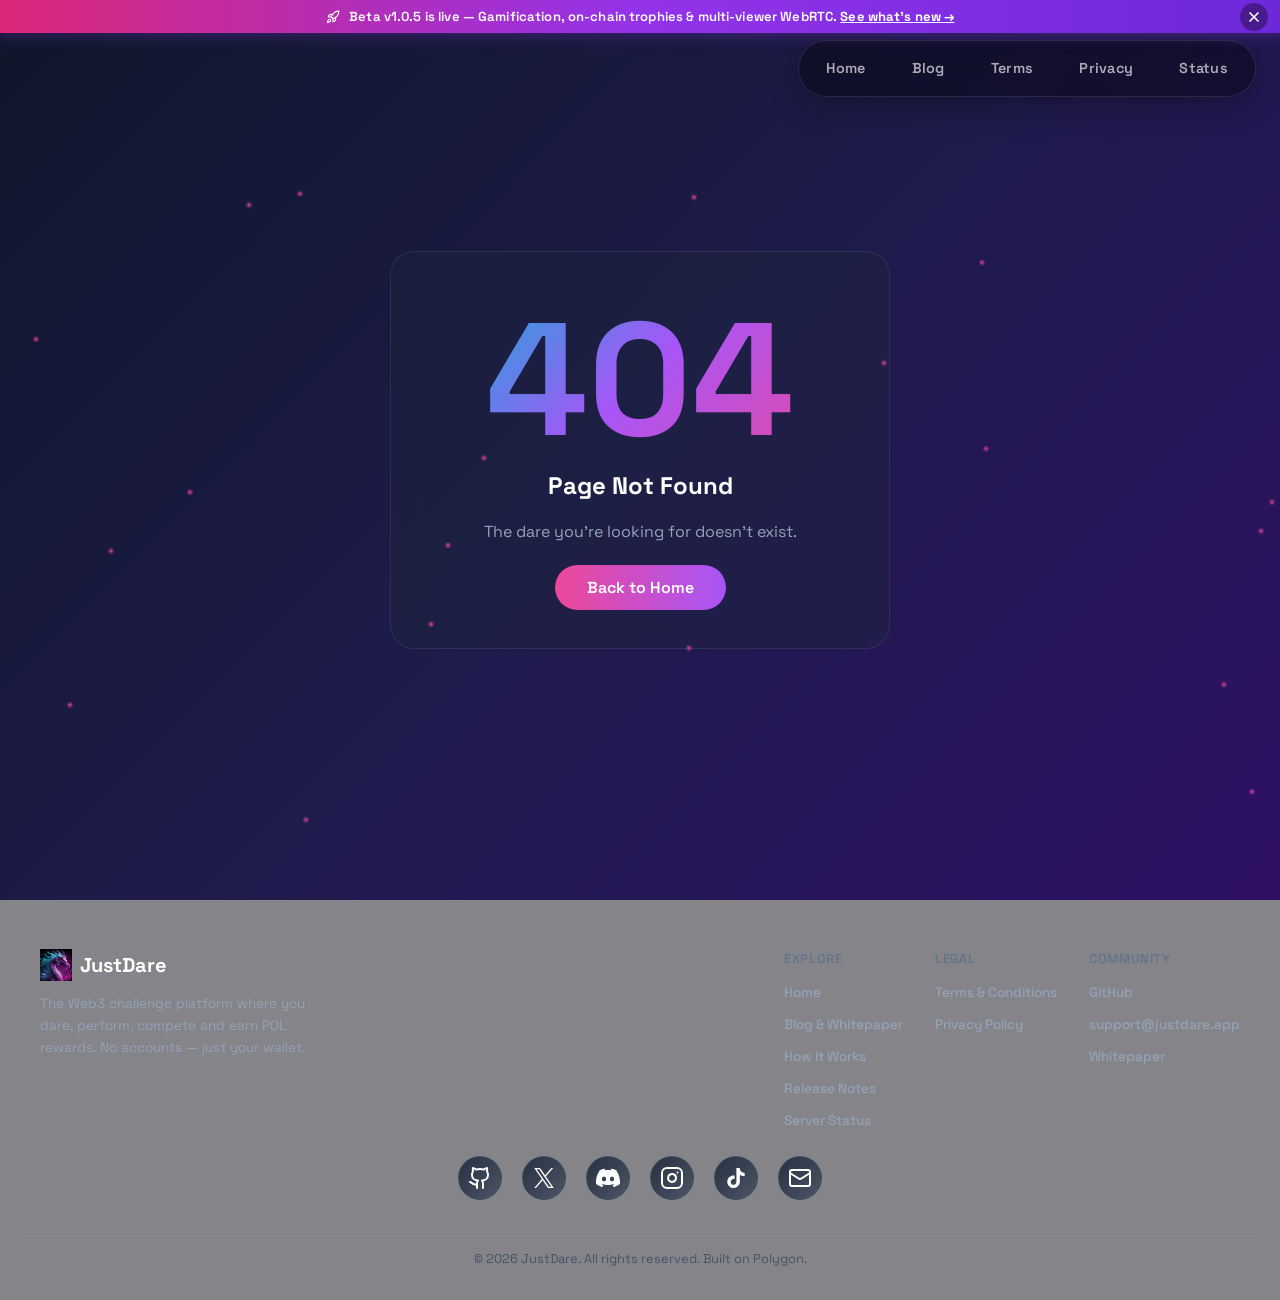
==== commit c68e412a: "Updates" ====
--- a/index.html
+++ b/index.html
@@ -169,7 +169,7 @@
       src="https://pagead2.googlesyndication.com/pagead/js/adsbygoogle.js?client=ca-pub-5491798733288748"
       crossorigin="anonymous"
     ></script>
-    <script type="module" crossorigin src="/assets/index-CbQLAEDJ.js"></script>
+    <script type="module" crossorigin src="/assets/index-DzsW0eNO.js"></script>
     <link rel="modulepreload" crossorigin href="/assets/index-CPPIKvJG.js">
     <link rel="stylesheet" crossorigin href="/assets/index-D6R7RLu7.css">
   </head>
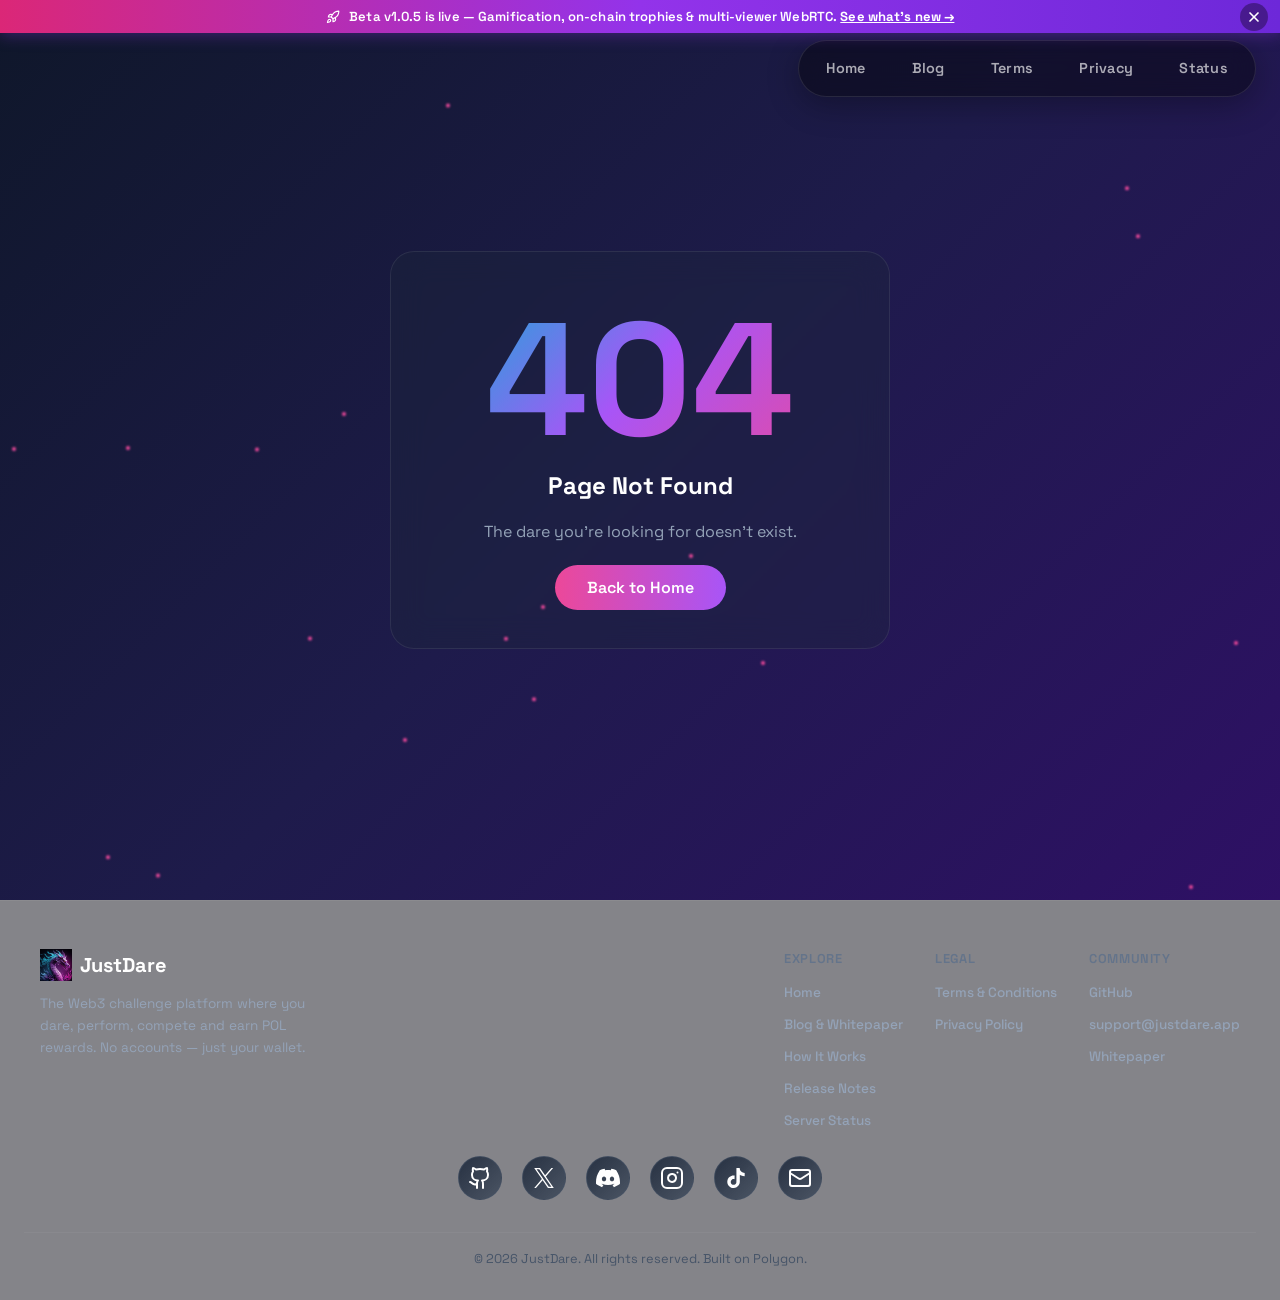
==== commit c902c58a: "Updates" ====
--- a/index.html
+++ b/index.html
@@ -169,7 +169,7 @@
       src="https://pagead2.googlesyndication.com/pagead/js/adsbygoogle.js?client=ca-pub-5491798733288748"
       crossorigin="anonymous"
     ></script>
-    <script type="module" crossorigin src="/assets/index-DzsW0eNO.js"></script>
+    <script type="module" crossorigin src="/assets/index-P0U1GKbw.js"></script>
     <link rel="modulepreload" crossorigin href="/assets/index-CPPIKvJG.js">
     <link rel="stylesheet" crossorigin href="/assets/index-D6R7RLu7.css">
   </head>
